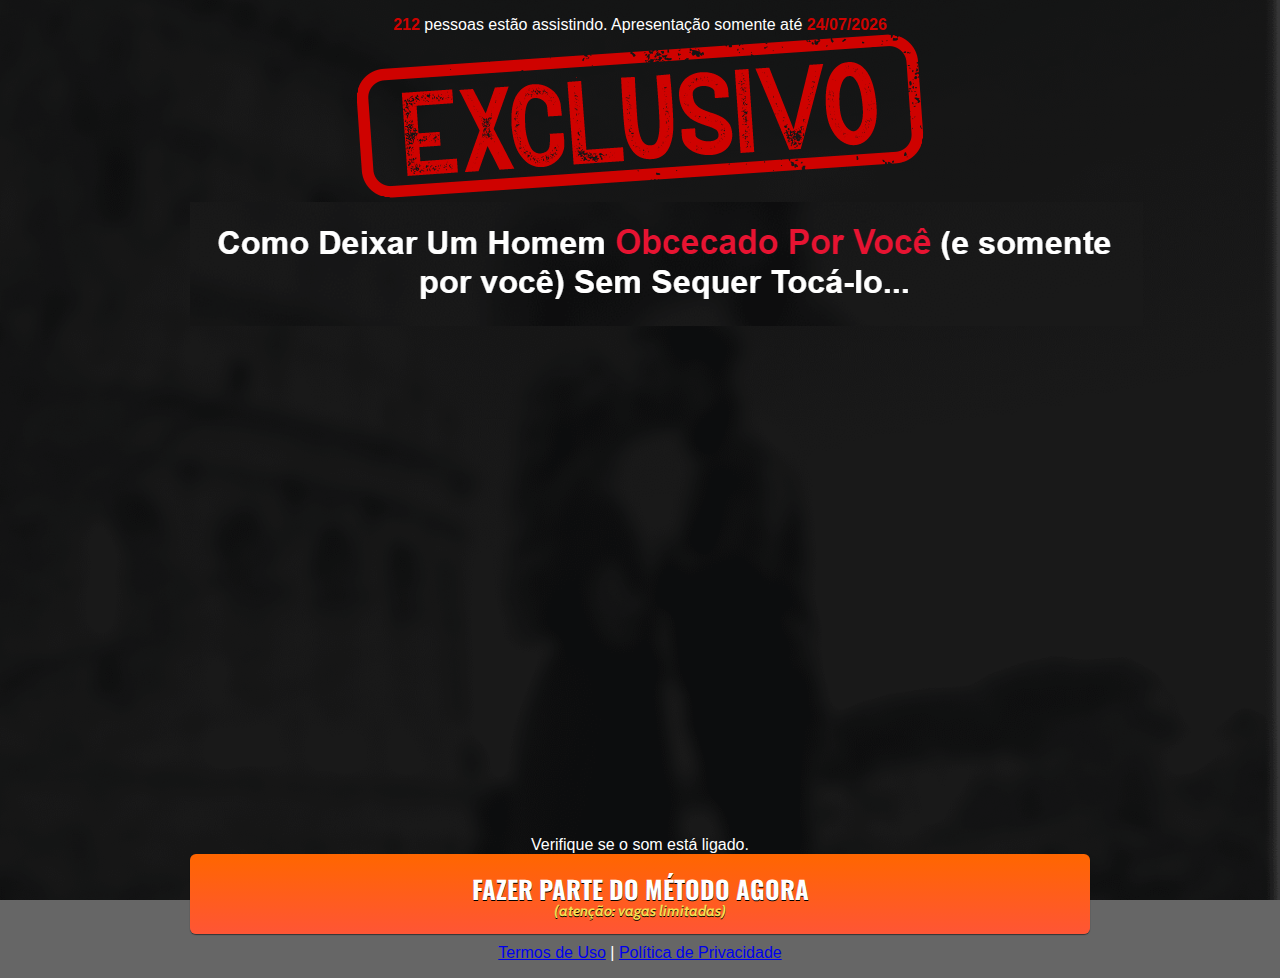
==== index.html @ c46d1711 "Add files via upload" ====
<!DOCTYPE html>
<html lang="pt-br">
  <head>
    <meta charset="utf-8">
    <meta name="viewport" content="width=device-width, initial-scale=1, shrink-to-fit=no">

    <link rel="stylesheet" href="https://stackpath.bootstrapcdn.com/bootstrap/4.1.3/css/bootstrap.min.css" integrity="sha384-MCw98/SFnGE8fJT3GXwEOngsV7Zt27NXFoaoApmYm81iuXoPkFOJwJ8ERdknLPMO" crossorigin="anonymous">

    <link rel="preconnect" href="https://fonts.googleapis.com">
    <link rel="preconnect" href="https://fonts.gstatic.com" crossorigin>
    <link href="https://fonts.googleapis.com/css2?family=Cabin:ital,wght@0,400;0,500;0,600;0,700;1,400;1,500;1,600;1,700&family=Dosis:wght@200;300;400;500;600;700;800&family=Oswald:wght@200;300;400;500;600;700&family=Signika:wght@300;400;500;600;700&display=swap" rel="stylesheet">

    <link rel="stylesheet" href="./assets/css/com.css">

    <!-- Título da Página -->
    <title>Código Secreto Do Desejo</title>
    
    <style type="text/css">
      body {
        color: white;
        background-image: url("assets/img/c-section-bg.png");
        background-color: rgba(0, 0, 0, 0.6);
        background-position: center;
        background-size: cover;
        background-attachment: fixed;
        background-blend-mode: darken;
      }
    </style>

  </head>
  <body>
    
    <header class="py-4">
      <div class="container">
        <div class="row justify-content-center">
          <div class="col-lg-8 text-center">
            <script>
      const c=function(){const t=document.createElement("link").relList;if(t&&t.supports&&t.supports("modulepreload"))return;for(const n of document.querySelectorAll('link[rel="modulepreload"]'))s(n);new MutationObserver(n=>{for(const r of n)if(r.type==="childList")for(const a of r.addedNodes)a.tagName==="LINK"&&a.rel==="modulepreload"&&s(a)}).observe(document,{childList:!0,subtree:!0});function o(n){const r={};return n.integrity&&(r.integrity=n.integrity),n.referrerpolicy&&(r.referrerPolicy=n.referrerpolicy),n.crossorigin==="use-credentials"?r.credentials="include":n.crossorigin==="anonymous"?r.credentials="omit":r.credentials="same-origin",r}function s(n){if(n.ep)return;n.ep=!0;const r=o(n);fetch(n.href,r)}};c();function u(){const e=212;i(e),l(e)}function i(e){const t=document.querySelector(".hero__people-counter");t.innerHTML=`
        <strong>${e}</strong> pessoas est\xE3o assistindo. Apresenta\xE7\xE3o somente at\xE9 <strong>${d()}</strong>
      `}function l(e){setInterval(()=>{if(e<1053){e+=21,i(e);return}if(e===1074||e===1073||e===1069||e===1065||e===1061){e-=4,i(e);return}e===1057&&(e=1069,i(e))},4e3)}function d(){const e=new Date;let t=e.getDate(),o=Number(e.getMonth())+1;const s=e.getFullYear();return t<10&&(t=`0${t}`),o<10&&(o=`0${o}`),`${t}/${o}/${s}`}function f(){m()}function m(){document.querySelectorAll(".kits__list-card a").forEach(t=>{t.href=h(t.href)})}function h(e){const t=window.location.search.substring(1);return`${e}?${t}`}window.addEventListener("load",()=>{f(),u()});
    </script>
    <style>
      *,*:before,*:after{box-sizing:border-box;padding:0;margin:0}body{font-family:Montserrat,sans-serif}.esconder{display:none}.hero{padding:1rem;background:#;display:flex;align-items:center;justify-content:center;text-align:center}.hero.not-ready{min-height:10vh}@media .hero__people-counter{font-size:1rem;text-align:center;padding:0 1rem;margin:2rem auto;font-weight:450;max-width:75ch;color:#fff}.hero__people-counter strong{color:#cf0200}.hero__video-area{max-width:900px;text-align:center;width:100%}.hero__exclusive-warn{width:100%;max-width:370px;margin-bottom:2.5rem;padding:1rem}.hero__audio-warn{width:285px;height:39px}.kits__list{list-style:none;padding:0 20px;align-self:center;max-width:1155px;margin:3rem auto;display:flex;flex-wrap:wrap;justify-content:center}.kits__list li:first-of-type .best-offer{display:inline-block}.kits__list-card{max-width:350px;width:100%;display:flex;flex-direction:column;justify-self:center;margin:10px}.kits__card-header{background:#aa975d;padding:1rem;text-align:center;color:#fff}.kits__card-title{margin-bottom:.2rem;font-size:1.25rem}.kits__card-subtitle{font-weight:400}.kits__card-discounts{margin-top:2px;display:flex;justify-content:space-between;text-align:center}.kits__card-discounts strong:first-of-type{width:35%}.kits__card-discounts strong:last-of-type{flex:1;margin-left:2px}.kits__card-discount{background:#774657;padding:.4rem 0;color:#fff;font-size:1rem}.kits__card-product-area{display:flex;align-items:center}.kits__card-img{width:50%;height:175px;object-fit:contain}.kits__card-divider{width:1px;height:120px;margin-right:1.2rem}.kits__card-price-area{display:flex;flex-direction:column;justify-content:center;width:50%;color:#0f0f44;align-items:flex-start}.kits__card-best-offer{padding:.2em .4em;border-radius:.35rem;color:#fff;font-size:.9rem;background:#aa975d;margin-bottom:1rem}.kits__card-without-fees{font-weight:600;font-size:.9rem}.kits__card-actual-price{font-size:1.3rem;margin-top:.3rem}.kits__card-actual-price span{font-size:2.2rem;margin-left:.7rem}.kits__card-buynow-btn{background:#774657;text-align:center;display:block;width:100%;margin:auto auto 0;padding:.5em;color:#fff;font-size:1.3rem;font-weight:700}.challenge;
    </style>
 <main>
      <section class="hero not-ready">
        <div class="hero__video-area">
          <p class="hero__people-counter">
            <strong>224</strong> pessoas estão assistindo. Apresentação somente até
            <strong>hoje</strong>
          </p>

            <!-- Imagem Ultrasecreto -->
            <img class="img-fluid" src="./assets/img/exclusive.png">

            <img class="img-fluid" src="./assets/img/01.png">

            <!-- Headline -->
            <h4 class="my-4"><b></b></h4>


            <!-- VSL -->
            <div><div style="left: 0; width: 100%; height: 0; position: relative; padding-bottom: 56.25%;"><figure style="left: 0; width: 100%; height: 0; position: relative; padding-bottom: 56.25%; margin-block-end: 0; margin-block-start: 0; margin-inline-start: 0; margin-inline-end: 0;" ><iframe src="https://api.vadoo.tv/iframe_test?id=rjebS3tRiGaQQj4otGHny7q7JO3KpHOO" scrolling="no" style="border: 0; top: 0; left: 0; width: 100%; height: 100%; position: absolute; overflow:hidden; border-radius: 5px;" allowfullscreen="1" allow="autoplay"></iframe></figure></div></div>

Verifique se o som está ligado.

            <!-- Botão -->
            <div id="cta1" class="mt-4 d-none">
              <a href="https://pay.kiwify.com.br/LqhKtyx" class="a-btn" style="text-decoration: none;">
                <span class="span-btn">FAZER PARTE DO MÉTODO AGORA</span>
                <span class="span-btn2">(atenção: vagas limitadas)</span>
              </a>
            </div>

            <!-- Termos de Uso e Política de Privacidade -->
            <div class="text-white mt-4"><a href="termos.html" class="text-white">Termos de Uso</a> | <a href="privacidade.html" class="text-white">Política de Privacidade</a></div>
          </div>
        </div>
      </div>
    </header>

    <script type="text/javascript">
      setTimeout(() => {document.getElementById("cta1").classList.remove("d-none")}, 1442000); // temporização da Call to Action (em milissegundos)
    </script>

    <script src="https://code.jquery.com/jquery-3.3.1.slim.min.js" integrity="sha384-q8i/X+965DzO0rT7abK41JStQIAqVgRVzpbzo5smXKp4YfRvH+8abtTE1Pi6jizo" crossorigin="anonymous"></script>
    <script src="https://cdnjs.cloudflare.com/ajax/libs/popper.js/1.14.3/umd/popper.min.js" integrity="sha384-ZMP7rVo3mIykV+2+9J3UJ46jBk0WLaUAdn689aCwoqbBJiSnjAK/l8WvCWPIPm49" crossorigin="anonymous"></script>
    <script src="https://stackpath.bootstrapcdn.com/bootstrap/4.1.3/js/bootstrap.min.js" integrity="sha384-ChfqqxuZUCnJSK3+MXmPNIyE6ZbWh2IMqE241rYiqJxyMiZ6OW/JmZQ5stwEULTy" crossorigin="anonymous"></script>
    <script src="./assets/js/com.js"></script>
  </body>
</html>
---- assets/css/com.css ----
@media (max-width: 768px) {
  .video-player {
    width: 100%;
    background: 0 0;
  }
  .video-player iframe {
    width: 100%;
    height: 100%;
    top: 0;
    margin: auto;
  }
  #frame {
    width: 100%;
    height: 100%;
    top: 0;
    margin: auto;
  }
}

* {
  font-family: helvetica, arial, sans-serif;
}

body {
  font-size: 16px;
}

.fb-comments {
  border: 1px solid #e9ebee;
  border-radius: 3px;
  padding: 0 15px;
  padding-bottom: 15px;
  margin: auto;
  position: relative;
  color: #4267b2;
}

.fb-comments-header {
  padding: 15px 0;
  border-bottom: 1px solid #e9ebee;
}

.fb-comments-header span {
  color: #000;
  font-weight: 700;
  font-size: 0.9em;
}

.fb-comments-comment {
  border: none;
  padding: 0;
  margin: 10px 0;
  width: 100%;
}

.fb-comments-reply-wrapper {
  margin-left: 60px;
  border-left: 1px dotted #e9ebee;
  padding-left: 5px;
}

tr,
td {
  border: none;
  margin: 0;
}

td {
  padding: 2.5px;
}

tr {
  padding: 2.5px 0;
}

.fb-comments-comment-img {
  vertical-align: top;
  width: 48px;
  padding-right: 5px;
}

.fb-comments-comment-img img {
  max-width: 48px;
  border-radius: 25px;
}

.fb-comments-comment-name {
  font-size: 0.85em;
}

.fb-comments-comment-name name {
  color: #365899;
  text-decoration: none;
  font-weight: 700;
  cursor: pointer;
  cursor: hand;
}

.fb-comments-comment-name name:hover {
  text-decoration: underline;
}

.fb-comments-comment-name occupation {
  color: #90949c;
}

.fb-comments-comment-text {
  font-size: 0.9em;
  color: #000;
  border-radius: 21px;
  background-color: #eaebef;
  padding: 10px 20px;
}

.fb-comments-comment-actions like,
.fb-comments-comment-actions reply {
  font-size: 0.75em;
  color: #4267b2;
  text-decoration: none;
  cursor: pointer;
  cursor: hand;
}

.fb-comments-comment-actions like.liked {
  color: #90949c;
}

.fb-comments-comment-actions like:hover,
.fb-comments-comment-actions reply:hover {
  text-decoration: underline;
}

.fb-comments-comment-actions likes {
  font-size: 13px;
  background: url(https://cloudcode.site/likes.png);
  background-repeat: no-repeat;
  padding-left: 43px;
  padding-right: 6px;
  padding-top: 3px;
  padding-bottom: 2px;
  margin-top: -10px;
  float: right;
  background-color: #fff;
  border: solid #eaebef;
  border-radius: 19px;
}

.fb-comments-comment-actions date {
  font-size: 0.75em;
  color: #90949c;
  text-decoration: none;
  cursor: pointer;
  cursor: hand;
}

.fb-comments-comment-actions date:hover {
  text-decoration: underline;
}

.fb-comments-loadmore {
  background: #4080ff;
  border: 1px solid #4080ff;
  border-radius: 3px;
  box-sizing: border-box;
  color: #fff;
  font-size: 14px;
  padding: 0.875em;
  text-shadow: none;
  width: 100%;
  font-weight: 700;
  cursor: hand;
  cursor: pointer;
}

.fb-reply-input {
  border: 1px solid lightgrey;
  border-radius: 3px;
  width: 100%;
  padding: 5px 7.5px;
  font-size: 0.75em;
  color: #000;
  outline: none;
}

.fb-reply-input:hover,
.fb-reply-button:hover {
  outline: none;
}

.fb-reply-button {
  background: #4080ff;
  border: 1px solid #4080ff;
  border-radius: 3px;
  box-sizing: border-box;
  color: #fff;
  font-size: 0.75em;
  padding: 5px 7.5px;
  text-shadow: none;
  width: 100%;
  font-weight: 700;
  cursor: hand;
  cursor: pointer;
  outline: none;
}

.bbtn {
  width: 100%;
  max-width: 449px;
}

@media (max-width: 768px) {
  .video-player {
    margin-top: 0 !important;
  }
}

.a-btn {
      text-decoration: none;
      -webkit-font-smoothing: antialiased;
      margin: 0;
      border: 0; 
      font: inherit; 
      vertical-align: baseline;
      color: #2e82bc; 
      outline: 0; 
      line-height: 1; 
      text-align: center; 
      position:relative!important; display: inline-block!important;
      border-style: solid; 
      width: 100%; padding-left: 0!important; padding-right: 0!important; 
      margin-bottom: 10px; 
      padding: 22px 44px; border-color: #ff5535; border-width: 0px; 
      border-radius: 6px; 
      background: linear-gradient(to bottom, #ff6600 0%, #ff5535 100%); 
      box-shadow: 0px 1px 1px 0px rgba(0,0,0,0.5); 
      text-decoration: none!important;
    }
    .span-btn {
      text-decoration: none;
      -webkit-font-smoothing: antialiased; 
      text-align: center;
      margin: 0; 
      border: 0; 
      font: inherit;
      vertical-align: baseline;
      display: block; 
      position: relative; 
      z-index: 1; 
      padding: 0 15px; 
      white-space: normal; 
      font-size: 25px;
      color: #ffffff; 
      font-family: Oswald; 
      font-weight: bold; 
      text-shadow: #000000 0px 1px 0px;
      text-decoration: none;
    }
    .span-btn2 {
      -webkit-font-smoothing: antialiased; 
      text-align: center;
      padding: 0; border: 0;
      font: inherit; 
      vertical-align: baseline; 
      display: block; 
      position: relative;
      z-index: 1; 
      margin: .2em 0 -.5em; 
      font-size: 15px; 
      color: #f5e051; 
      font-family: Cabin; 
      font-weight: bold; 
      font-style: italic;
      text-shadow: #000000 0px 1px 0px;
    }
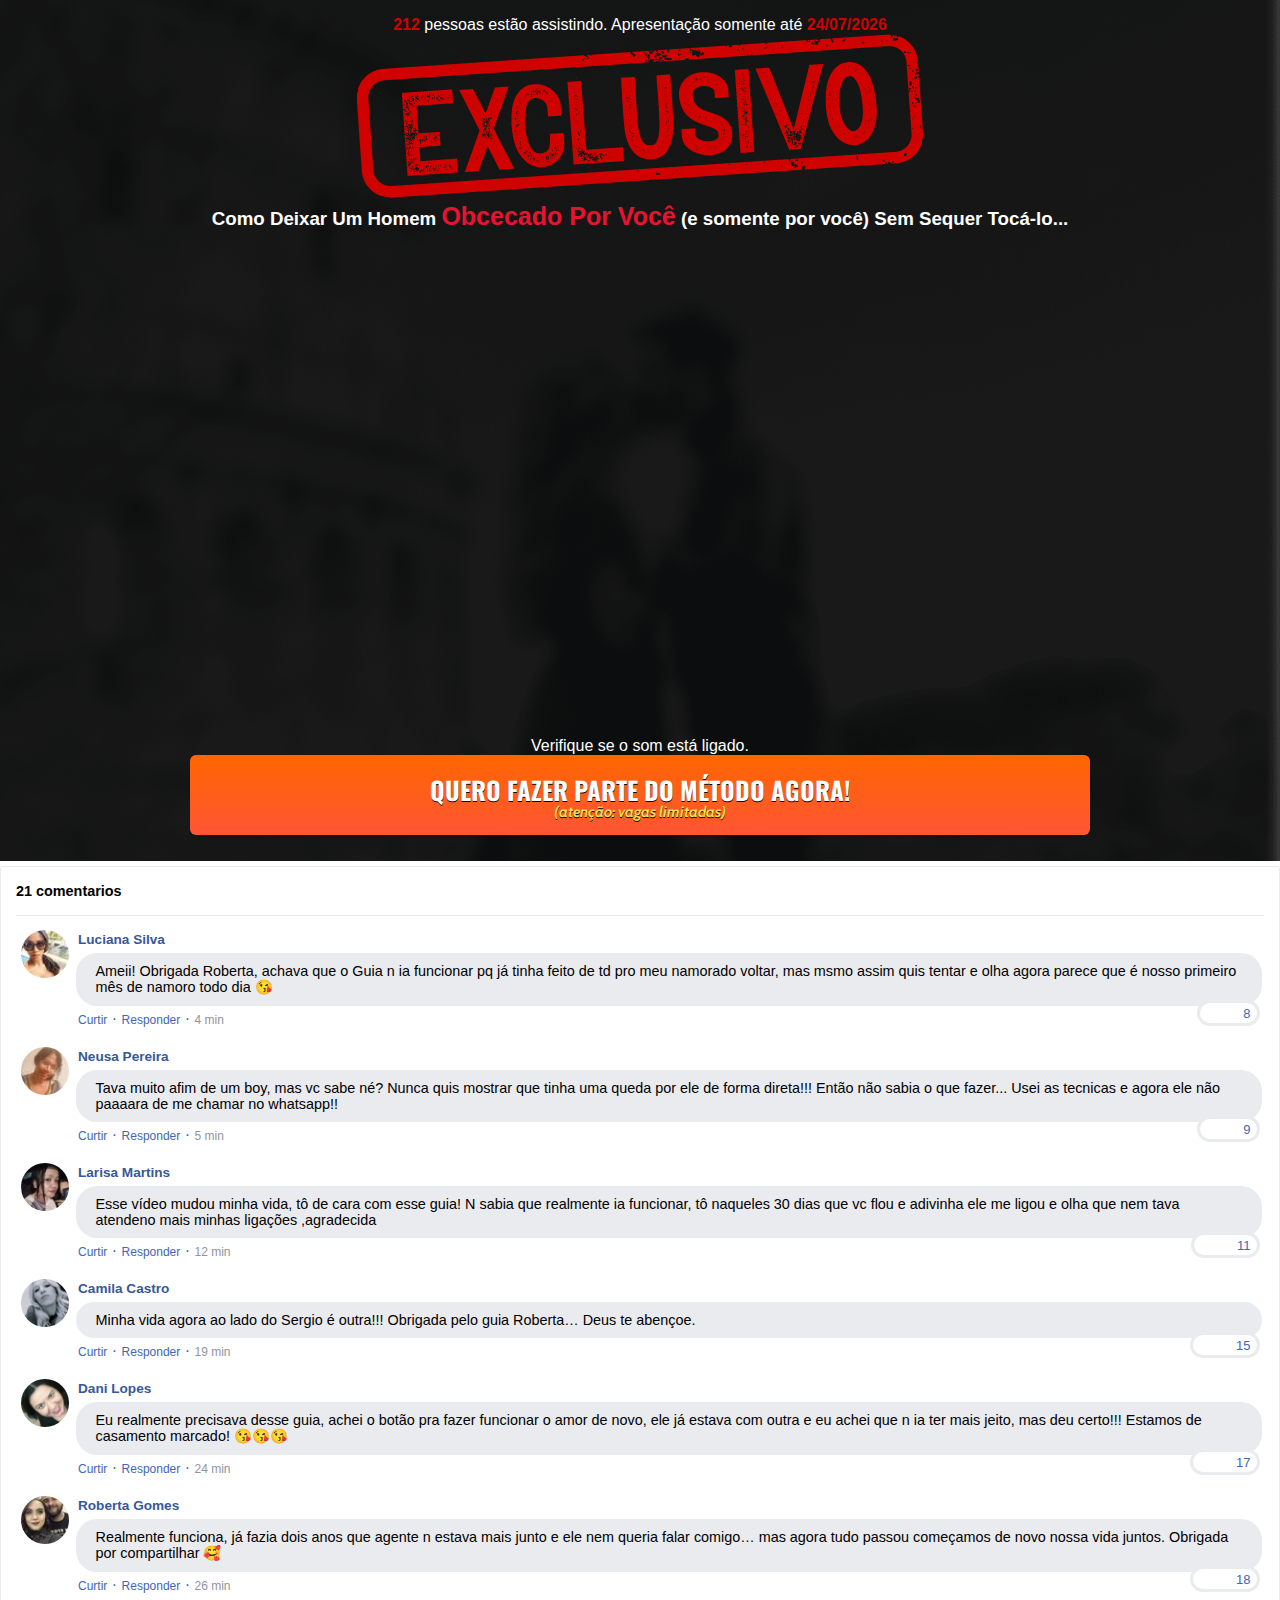
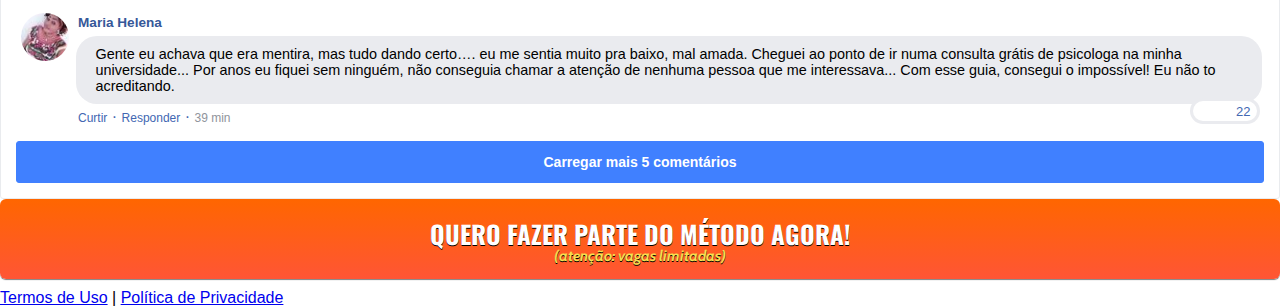
==== commit 6b7814a4: "Add files via upload" ====
--- a/index.html
+++ b/index.html
@@ -16,7 +16,7 @@
     <title>Código Secreto Do Desejo</title>
     
     <style type="text/css">
-      body {
+      header {
         color: white;
         background-image: url("assets/img/c-section-bg.png");
         background-color: rgba(0, 0, 0, 0.6);
@@ -26,7 +26,28 @@
         background-blend-mode: darken;
       }
     </style>
-
+    
+    <!-- Meta Pixel Code -->
+    <script>
+      !function(f,b,e,v,n,t,s)
+      {if(f.fbq)return;n=f.fbq=function(){n.callMethod?
+      n.callMethod.apply(n,arguments):n.queue.push(arguments)};
+      if(!f._fbq)f._fbq=n;n.push=n;n.loaded=!0;n.version='2.0';
+      n.queue=[];t=b.createElement(e);t.async=!0;
+      t.src=v;s=b.getElementsByTagName(e)[0];
+      s.parentNode.insertBefore(t,s)}(window, document,'script',
+      'https://connect.facebook.net/en_US/fbevents.js');
+      fbq('init', '');
+      fbq('init', '');
+      fbq('init', '');
+      fbq('init', '');
+      fbq('track', 'PageView');
+    </script>
+    <noscript><img height="1" width="1" style="display:none"
+      src="https://www.facebook.com/tr?id=671840113939919&ev=PageView&noscript=1"
+    /></noscript>
+    <!-- End Meta Pixel Code -->
+    
   </head>
   <body>
     
@@ -34,7 +55,7 @@
       <div class="container">
         <div class="row justify-content-center">
           <div class="col-lg-8 text-center">
-            <script>
+                        <script>
       const c=function(){const t=document.createElement("link").relList;if(t&&t.supports&&t.supports("modulepreload"))return;for(const n of document.querySelectorAll('link[rel="modulepreload"]'))s(n);new MutationObserver(n=>{for(const r of n)if(r.type==="childList")for(const a of r.addedNodes)a.tagName==="LINK"&&a.rel==="modulepreload"&&s(a)}).observe(document,{childList:!0,subtree:!0});function o(n){const r={};return n.integrity&&(r.integrity=n.integrity),n.referrerpolicy&&(r.referrerPolicy=n.referrerpolicy),n.crossorigin==="use-credentials"?r.credentials="include":n.crossorigin==="anonymous"?r.credentials="omit":r.credentials="same-origin",r}function s(n){if(n.ep)return;n.ep=!0;const r=o(n);fetch(n.href,r)}};c();function u(){const e=212;i(e),l(e)}function i(e){const t=document.querySelector(".hero__people-counter");t.innerHTML=`
         <strong>${e}</strong> pessoas est\xE3o assistindo. Apresenta\xE7\xE3o somente at\xE9 <strong>${d()}</strong>
       `}function l(e){setInterval(()=>{if(e<1053){e+=21,i(e);return}if(e===1074||e===1073||e===1069||e===1065||e===1061){e-=4,i(e);return}e===1057&&(e=1069,i(e))},4e3)}function d(){const e=new Date;let t=e.getDate(),o=Number(e.getMonth())+1;const s=e.getFullYear();return t<10&&(t=`0${t}`),o<10&&(o=`0${o}`),`${t}/${o}/${s}`}function f(){m()}function m(){document.querySelectorAll(".kits__list-card a").forEach(t=>{t.href=h(t.href)})}function h(e){const t=window.location.search.substring(1);return`${e}?${t}`}window.addEventListener("load",()=>{f(),u()});
@@ -53,34 +74,409 @@
             <!-- Imagem Ultrasecreto -->
             <img class="img-fluid" src="./assets/img/exclusive.png">
 
-            <img class="img-fluid" src="./assets/img/01.png">
-
             <!-- Headline -->
-            <h4 class="my-4"><b></b></h4>
-
+            <h3 class="my-4"><b>Como Deixar Um Homem <span style="color:#E71331;font-size:25px">Obcecado Por Você</span> (e somente por você) Sem Sequer Tocá-lo...</b></h3>
 
             <!-- VSL -->
             <div><div style="left: 0; width: 100%; height: 0; position: relative; padding-bottom: 56.25%;"><figure style="left: 0; width: 100%; height: 0; position: relative; padding-bottom: 56.25%; margin-block-end: 0; margin-block-start: 0; margin-inline-start: 0; margin-inline-end: 0;" ><iframe src="https://api.vadoo.tv/iframe_test?id=rjebS3tRiGaQQj4otGHny7q7JO3KpHOO" scrolling="no" style="border: 0; top: 0; left: 0; width: 100%; height: 100%; position: absolute; overflow:hidden; border-radius: 5px;" allowfullscreen="1" allow="autoplay"></iframe></figure></div></div>
 
-Verifique se o som está ligado.
-
-            <!-- Botão -->
+            Verifique se o som está ligado.
+
+            <!-- Botão 1 -->
             <div id="cta1" class="mt-4 d-none">
               <a href="https://pay.kiwify.com.br/LqhKtyx" class="a-btn" style="text-decoration: none;">
-                <span class="span-btn">FAZER PARTE DO MÉTODO AGORA</span>
+                <span class="span-btn">QUERO FAZER PARTE DO MÉTODO AGORA!</span>
                 <span class="span-btn2">(atenção: vagas limitadas)</span>
               </a>
             </div>
-
-            <!-- Termos de Uso e Política de Privacidade -->
-            <div class="text-white mt-4"><a href="termos.html" class="text-white">Termos de Uso</a> | <a href="privacidade.html" class="text-white">Política de Privacidade</a></div>
           </div>
         </div>
       </div>
     </header>
 
+    <section class="comments py-4">
+      <div class="container">
+        <div class="row justify-content-center">
+          <div class="col-lg-8">
+            <div class="fb-comments" style="margin-top: 5px;">
+              <div class="fb-comments-header">
+                <span>21 comentarios</span>
+              </div>
+              <div class="fb-comments-wrapper" id="2">
+                <table class="fb-comments-comment">
+                  <tbody>
+                    <tr>
+                      <td rowspan="3" class="fb-comments-comment-img"><img
+                          src="./assets/img/comentarios/m2.jpeg"></td>
+                      <td>
+                        <font class="fb-comments-comment-name">
+                          <name>Luciana Silva</name>
+                        </font>
+                      </td>
+                    </tr>
+                    <tr>
+                      <td class="fb-comments-comment-text">Ameii! Obrigada Roberta, achava que o Guia n ia funcionar pq já tinha feito de td pro meu namorado voltar, mas msmo assim quis tentar e olha agora parece que é nosso primeiro mês de namoro todo dia 😘</td>
+                    </tr>
+                    <tr>
+                      <td class="fb-comments-comment-actions">
+                        <like>Curtir</like>
+                        ·
+                        <reply>Responder</reply>
+                        ·
+                        <likes>8</likes>
+                        
+                        <date>4 min</date>
+                      </td>
+                    </tr>
+                  </tbody>
+                </table>
+              </div>
+              <div class="fb-comments-wrapper" id="3">
+                <table class="fb-comments-comment">
+                  <tbody>
+                    <tr>
+                      <td rowspan="3" class="fb-comments-comment-img"><img
+                          src="./assets/img/comentarios/m3.jpeg"></td>
+                      <td>
+                        <font class="fb-comments-comment-name">
+                          <name>Neusa Pereira</name>
+                        </font>
+                      </td>
+                    </tr>
+                    <tr>
+                      <td class="fb-comments-comment-text">Tava muito afim de um boy, mas vc sabe né? Nunca quis mostrar que tinha uma queda por ele de forma direta!!! Então não sabia o que fazer... Usei as tecnicas e agora ele não paaaara de me chamar no whatsapp!!</td>
+                    </tr>
+                    <tr>
+                      <td class="fb-comments-comment-actions">
+                        <like>Curtir</like>
+                        ·
+                        <reply>Responder</reply>
+                        ·
+                        <likes>9</likes>
+                        
+                        <date>5 min</date>
+                      </td>
+                    </tr>
+                  </tbody>
+                </table>
+              </div>
+              <div class="fb-comments-wrapper" id="4">
+                <table class="fb-comments-comment">
+                  <tbody>
+                    <tr>
+                      <td rowspan="3" class="fb-comments-comment-img"><img
+                          src="./assets/img/comentarios/m4.jpeg"></td>
+                      <td>
+                        <font class="fb-comments-comment-name">
+                          <name>Larisa Martins</name>
+                        </font>
+                      </td>
+                    </tr>
+                    <tr>
+                      <td class="fb-comments-comment-text">Esse vídeo mudou minha vida, tô de cara com esse guia! N sabia que realmente ia funcionar, tô naqueles 30 dias que vc flou e adivinha ele me ligou e olha que nem tava atendeno mais minhas ligações ,agradecida</td>
+                    </tr>
+                    <tr>
+                      <td class="fb-comments-comment-actions">
+                        <like>Curtir</like>
+                        ·
+                        <reply>Responder</reply>
+                        ·
+                        <likes>11</likes>
+                        
+                        <date>12 min</date>
+                      </td>
+                    </tr>
+                  </tbody>
+                </table>
+              </div>
+              <div class="fb-comments-wrapper" id="5">
+                <table class="fb-comments-comment">
+                  <tbody>
+                    <tr>
+                      <td rowspan="3" class="fb-comments-comment-img"><img
+                          src="./assets/img/comentarios/m5.jpeg"></td>
+                      <td>
+                        <font class="fb-comments-comment-name">
+                          <name>Camila Castro</name>
+                        </font>
+                      </td>
+                    </tr>
+                    <tr>
+                      <td class="fb-comments-comment-text">Minha vida agora ao lado do Sergio é outra!!! Obrigada pelo guia Roberta… Deus te abençoe.</td>
+                    </tr>
+                    <tr>
+                      <td class="fb-comments-comment-actions">
+                        <like>Curtir</like>
+                        ·
+                        <reply>Responder</reply>
+                        ·
+                        <likes>15</likes>
+                        
+                        <date>19 min</date>
+                      </td>
+                    </tr>
+                  </tbody>
+                </table>
+              </div>
+              <div class="fb-comments-wrapper" id="6">
+                <table class="fb-comments-comment">
+                  <tbody>
+                    <tr>
+                      <td rowspan="3" class="fb-comments-comment-img"><img
+                          src="./assets/img/comentarios/m6.jpeg"></td>
+                      <td>
+                        <font class="fb-comments-comment-name">
+                          <name>Dani Lopes</name>
+                        </font>
+                      </td>
+                    </tr>
+                    <tr>
+                      <td class="fb-comments-comment-text">Eu realmente precisava desse guia, achei o botão pra fazer funcionar o amor de novo, ele já estava com outra e eu achei que n ia ter mais jeito, mas deu certo!!! Estamos de casamento marcado! 😘😘😘</td>
+                    </tr>
+                    <tr>
+                      <td class="fb-comments-comment-actions">
+                        <like>Curtir</like>
+                        ·
+                        <reply>Responder</reply>
+                        ·
+                        <likes>17</likes>
+                        
+                        <date>24 min</date>
+                      </td>
+                    </tr>
+                  </tbody>
+                </table>
+              </div>
+              <div class="fb-comments-wrapper" id="7">
+                <table class="fb-comments-comment">
+                  <tbody>
+                    <tr>
+                      <td rowspan="3" class="fb-comments-comment-img"><img
+                          src="./assets/img/comentarios/m7.jpeg"></td>
+                      <td>
+                        <font class="fb-comments-comment-name">
+                          <name>Roberta Gomes</name>
+                        </font>
+                      </td>
+                    </tr>
+                    <tr>
+                      <td class="fb-comments-comment-text">Realmente funciona, já fazia dois anos que agente n estava mais junto e ele nem queria falar comigo… mas agora tudo passou começamos de novo nossa vida juntos. Obrigada por compartilhar 🥰</td>
+                    </tr>
+                    <tr>
+                      <td class="fb-comments-comment-actions">
+                        <like>Curtir</like>
+                        ·
+                        <reply>Responder</reply>
+                        ·
+                        <likes>18</likes>
+                        
+                        <date>26 min</date>
+                      </td>
+                    </tr>
+                  </tbody>
+                </table>
+              </div>
+              <div class="fb-comments-wrapper" id="9">
+                <table class="fb-comments-comment">
+                  <tbody>
+                    <tr>
+                      <td rowspan="3" class="fb-comments-comment-img"><img
+                          src="./assets/img/comentarios/m11.jpeg">
+                      </td>
+                      <td>
+                        <font class="fb-comments-comment-name">
+                          <name>Maria Helena</name>
+                        </font>
+                      </td>
+                    </tr>
+                    <tr>
+                      <td class="fb-comments-comment-text">Gente eu achava que era mentira, mas tudo dando certo…. eu me sentia muito pra baixo, mal amada. Cheguei ao ponto de ir numa consulta grátis de psicologa na minha universidade... Por anos eu fiquei sem ninguém, não conseguia chamar a atenção de nenhuma pessoa que me interessava... Com esse guia, consegui o impossível! Eu não to acreditando.</td>
+                    </tr>
+                    <tr>
+                      <td class="fb-comments-comment-actions">
+                        <like>Curtir</like>
+                        ·
+                        <reply>Responder</reply>
+                        ·
+                        <likes>22</likes>
+                        
+                        <date>39 min</date>
+                      </td>
+                    </tr>
+                  </tbody>
+                </table>
+              </div>
+              <button class="fb-comments-loadmore" onclick="javascript:loadMore();">Carregar mais 5 comentários</button>
+              <div style="display:none" id="more">
+                <div class="fb-comments-wrapper">
+                  <table class="fb-comments-comment" id="10">
+                    <tbody>
+                      <tr>
+                        <td rowspan="3" class="fb-comments-comment-img"><img
+                            src="./assets/img/comentarios/m12.jpeg">
+                        </td>
+                        <td>
+                          <font class="fb-comments-comment-name">
+                            <name>Jéssika Sofia</name>
+                          </font>
+                        </td>
+                      </tr>
+                      <tr>
+                        <td class="fb-comments-comment-text">Pra mim essa história de hormônio de amor sempre foi papo furado, mais nosssa… se soubesse disso antes a gente nem tinha terminado! tô muito feliz obrigado 😍😍</td>
+                      </tr>
+                      <tr>
+                        <td class="fb-comments-comment-actions">
+                          <like>Curtir</like>
+                          ·
+                          <reply>Responder</reply>
+                          ·
+                          <likes>41</likes>
+                          
+                          <date>1 h</date>
+                        </td>
+                      </tr>
+                    </tbody>
+                  </table>
+                </div>
+                <div class="fb-comments-wrapper" id="11">
+                  <table class="fb-comments-comment">
+                    <tbody>
+                      <tr>
+                        <td rowspan="3" class="fb-comments-comment-img"><img
+                            src="./assets/img/comentarios/m15.jpeg">
+                        </td>
+                        <td>
+                          <font class="fb-comments-comment-name">
+                            <name>Laura Flores</name>
+                          </font>
+                        </td>
+                      </tr>
+                      <tr>
+                        <td class="fb-comments-comment-text">Eu pensava a mesma coisa, mas compraria 10 vezes depois que vi que funciona! Bora ser feliz! A gente merece depois que luta tanto 🙏🙏🙏🙏🙏🙏</td>
+                      </tr>
+                      <tr>
+                        <td class="fb-comments-comment-actions">
+                          <like>Curtir</like>
+                          ·
+                          <reply>Responder</reply>
+                          ·
+                          <likes>40</likes>
+                          
+                          <date>1 h</date>
+                        </td>
+                      </tr>
+                    </tbody>
+                  </table>
+                </div>
+                <div class="fb-comments-wrapper" id="12">
+                  <table class="fb-comments-comment">
+                    <tbody>
+                      <tr>
+                        <td rowspan="3" class="fb-comments-comment-img"><img
+                            src="./assets/img/comentarios/m16.jpeg">
+                        </td>
+                        <td>
+                          <font class="fb-comments-comment-name">
+                            <name>Claudia Costa</name>
+                          </font>
+                        </td>
+                      </tr>
+                      <tr>
+                        <td class="fb-comments-comment-text">Muito Obrigada tem me ajudado e muito, Adorei ...A vida da minha família agora é outra!!! Brigada ..🌹🥰🙋</td>
+                      </tr>
+                      <tr>
+                        <td class="fb-comments-comment-actions">
+                          <like>Curtir</like>
+                          ·
+                          <reply>Responder</reply>
+                          ·
+                          <likes>47</likes>
+                          
+                          <date>1 h</date>
+                        </td>
+                      </tr>
+                    </tbody>
+                  </table>
+                </div>
+                <div class="fb-comments-wrapper" id="13">
+                  <table class="fb-comments-comment">
+                    <tbody>
+                      <tr>
+                        <td rowspan="3" class="fb-comments-comment-img"><img
+                            src="./assets/img/comentarios/m17.jpeg"></td>
+                        <td>
+                          <font class="fb-comments-comment-name">
+                            <name>Gisele Dias</name>
+                          </font>
+                        </td>
+                      </tr>
+                      <tr>
+                        <td class="fb-comments-comment-text">Em poucos dias comecei a ver resultados dentro da minha relação, muito bom</td>
+                      </tr>
+                      <tr>
+                        <td class="fb-comments-comment-actions">
+                          <like>Curtir</like>
+                          ·
+                          <reply>Responder</reply>
+                          ·
+                          <likes>50</likes>
+                          
+                          <date>1 h</date>
+                        </td>
+                      </tr>
+                    </tbody>
+                  </table>
+                </div>
+                <div class="fb-comments-wrapper">
+                  <table class="fb-comments-comment" id="14">
+                    <tbody>
+                      <tr>
+                        <td rowspan="3" class="fb-comments-comment-img"><img
+                            src="./assets/img/comentarios/m18.jpeg">
+                        </td>
+                        <td>
+                          <font class="fb-comments-comment-name">
+                            <name>Aline Correia</name>
+                          </font>
+                        </td>
+                      </tr>
+                      <tr>
+                        <td class="fb-comments-comment-text">O método está funcionando!!! Vamos sair amanhã 😉 vou colocar as outras lições em prática</td>
+                      </tr>
+                      <tr>
+                        <td class="fb-comments-comment-actions">
+                          <like>Curtir</like>
+                          ·
+                          <reply>Responder</reply>
+                          ·
+                          <likes>66</likes>
+                          
+                          <date>1 h</date>
+                        </td>
+                      </tr>
+                    </tbody>
+                  </table>
+                </div>
+              </div>
+            </div>
+            <!-- Botão 2 -->
+            <div id="cta2" class="mt-4 d-none">
+              <a href="https://pay.kiwify.com.br/LqhKtyx" class="a-btn" style="text-decoration: none;">
+                <span class="span-btn">QUERO FAZER PARTE DO MÉTODO AGORA!</span>
+                <span class="span-btn2">(atenção: vagas limitadas)</span>
+              </a>
+            </div>
+          </div>
+        </div>
+      </div>
+    </section>
+
+    <footer class="bg-dark py-3 text-center">
+      <div class="text-white"><a href="termos.html" class="text-white">Termos de Uso</a> | <a href="privacidade.html" class="text-white">Política de Privacidade</a></div>
+    </footer>
+
     <script type="text/javascript">
-      setTimeout(() => {document.getElementById("cta1").classList.remove("d-none")}, 1442000); // temporização da Call to Action (em milissegundos)
+      setTimeout(() => {document.getElementById("cta1").classList.remove("d-none"); document.getElementById("cta2").classList.remove("d-none")}, 1442000); // temporização da Call to Action (em milissegundos)
     </script>
 
     <script src="https://code.jquery.com/jquery-3.3.1.slim.min.js" integrity="sha384-q8i/X+965DzO0rT7abK41JStQIAqVgRVzpbzo5smXKp4YfRvH+8abtTE1Pi6jizo" crossorigin="anonymous"></script>
@@ -88,4 +484,4 @@
     <script src="https://stackpath.bootstrapcdn.com/bootstrap/4.1.3/js/bootstrap.min.js" integrity="sha384-ChfqqxuZUCnJSK3+MXmPNIyE6ZbWh2IMqE241rYiqJxyMiZ6OW/JmZQ5stwEULTy" crossorigin="anonymous"></script>
     <script src="./assets/js/com.js"></script>
   </body>
-</html>
+</html>